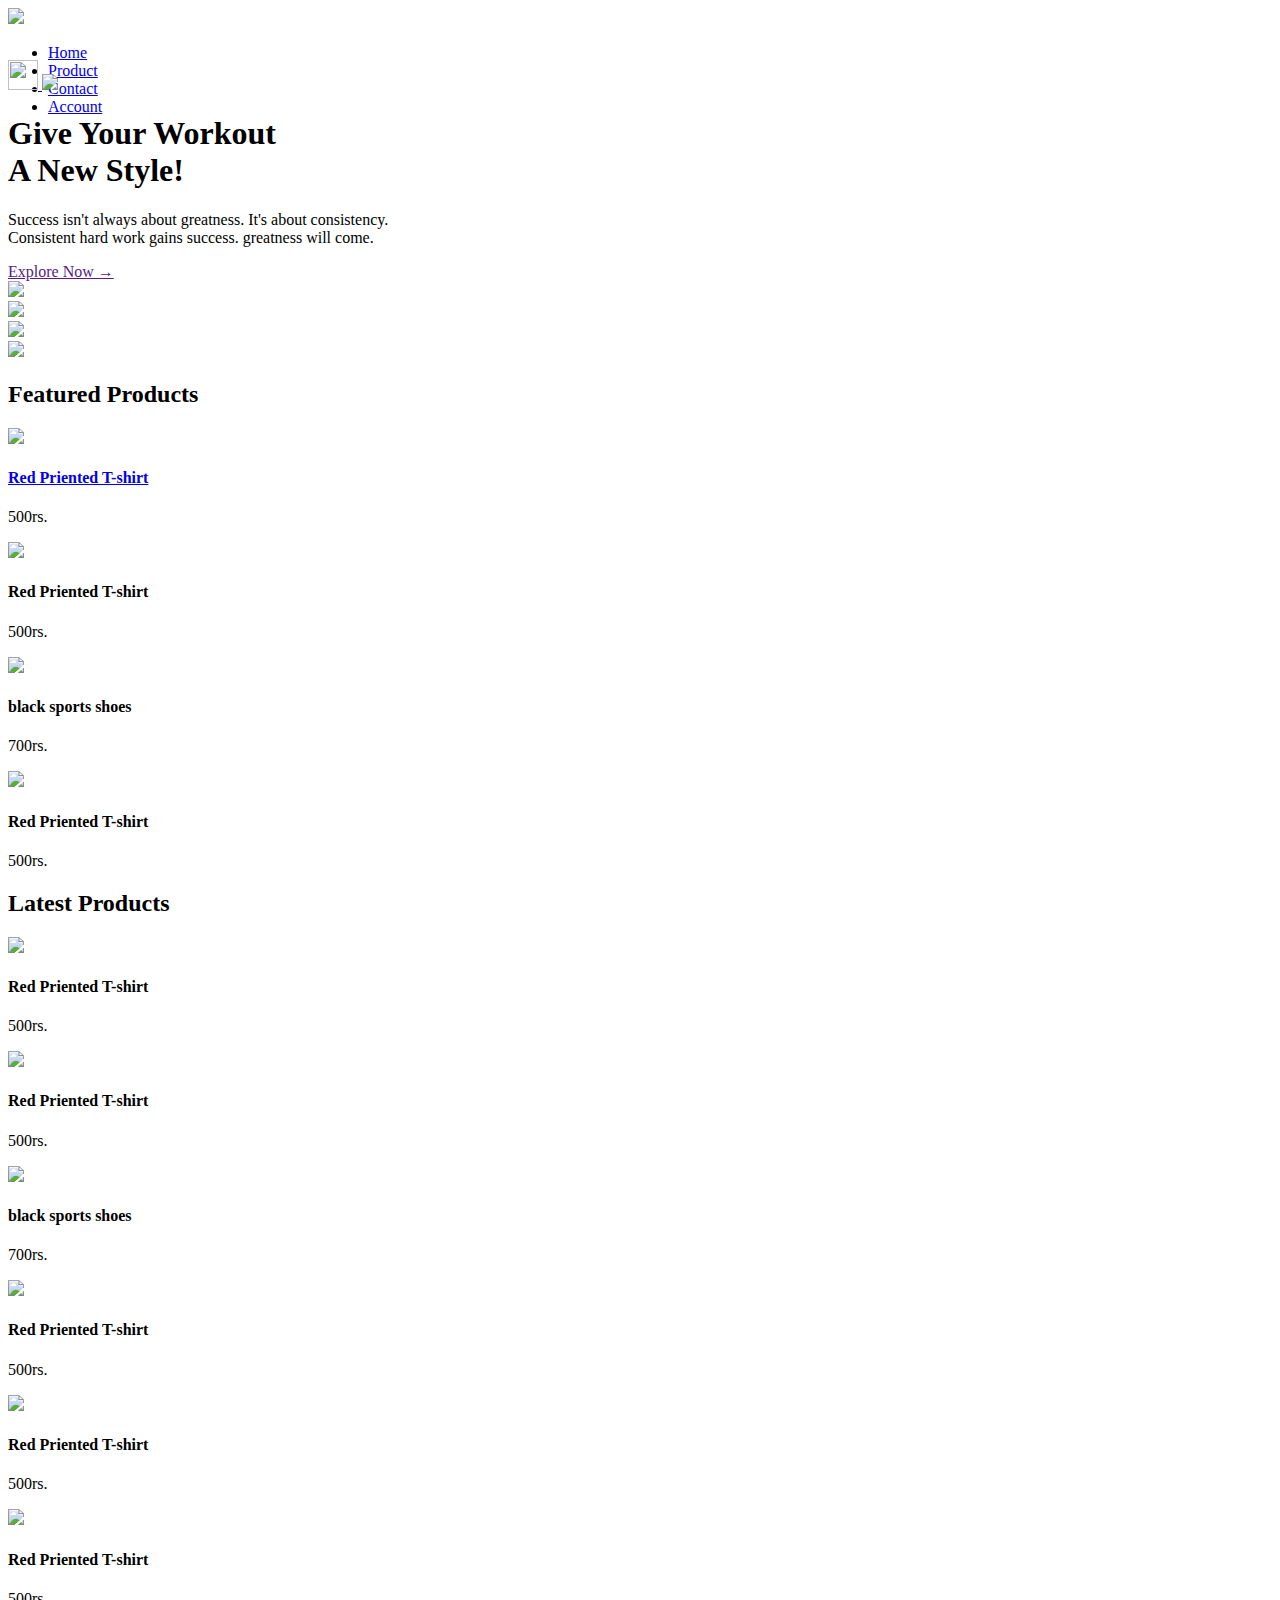
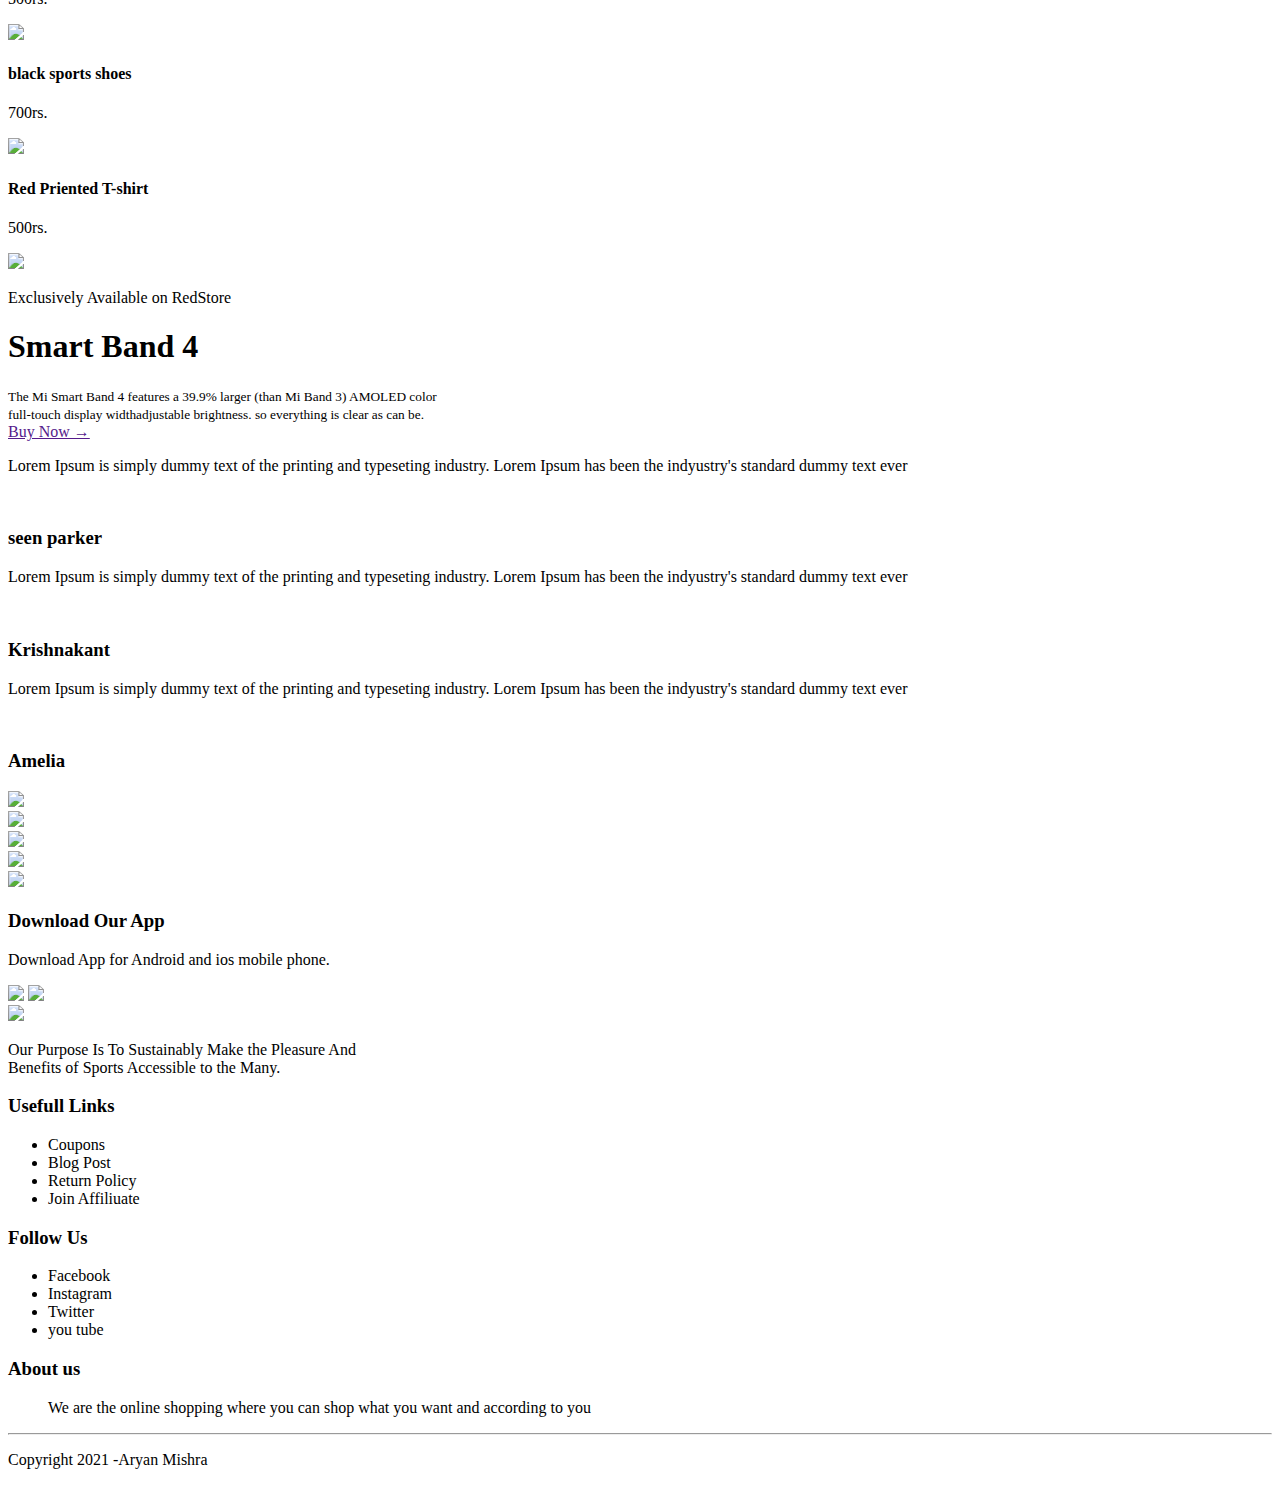
==== index.html @ d1f99765 "Add files via upload" ====
<!DOCTYPE html>
<html lang="en">
<head>
    <meta charset="UTF-8">
    <meta name="viewport" content="width=device-width, initial-scale=1.0">
    <title>RedStore  | Ecommerce Website Design</title>
    <link rel="stylesheet" href="style.css">
   <link rel="stylesheet" href="path/to/font-awesome/css/font-awesome.min.css">

</head> 
<body>

    <div class="header">
    <div class="container">
        <div class="navbar">
            <div class="logo">
                <a href="index.html"><img src="images/logo.png" width="125px"></a>
            </div>
            <nav>
                <ul id="MenuItems">
                    <li><a href="index.html">Home</a></li>
                    <li><a href="product.html">Product</a></li>
                    <li><a href="contact.html">Contact</a></li>
                    <li><a href="account.html">Account</a></li>   
                     
                <ul>
    
                
    
               
            </nav>
           <a href="cart.html"> <img src="images/cart.png" width="30px" height="30px">

           </a>
            <img src="images/menu.png" class="menu-icon" onclick="menutoggle()">
        </div>
        <div class="row">
            <div class="col-2">
                  <h1> Give Your Workout<br> A New Style!</h1>
                  <p>Success isn't always about greatness. It's about consistency.<br> Consistent hard work gains success. greatness will come.</p>
                  <a href="" class="btn">Explore Now  &#8594;</a>
            </div>
            <div class="col-2">
                <img src="images/image1.png" >
                
            </div>
        </div>
    
    </div>
    </div>
<!--------- featured categorie ------>
<div class="categories">
    <div class="small-container">
        <div class="row">
            <div class="col-3"> 
                <img src="images/category-1.jpg">
            </div>
            <div class="col-3"> 
                <img src="images/category-2.jpg">
            </div>
            <div class="col-3"> 
                <img src="images/category-3.jpg">
            </div>
        </div>
    </div>
    

    </div>
    

    <!------------- featured products ------------->
    <div class="small-container">
        <h2 class="title"> Featured Products</h2>
        <div class="row">
            <div class="col-4">
               <a href="product details.html"> <img src="images/product-1.jpg" > </a>
                <a href="product details.html"><h4>Red Priented T-shirt</h4> </a>
                <div class="rating">
                    <i class="fa fa-star" ></i>
                    <i class="fa fa-star" ></i>
                    <i class="fa fa-star" ></i>
                    <i class="fa fa-star" ></i>

                </div>
            
                <p> 500rs.</p>
            </div>
            <div class="col-4">
                <img src="images/product-2.jpg" >
                <h4>Red Priented T-shirt</h4>
                <p> 500rs.</p>
            </div>
            <div class="col-4">
                <img src="images/product-3.jpg" >
                <h4>black sports shoes
                </h4>
                <p> 700rs.</p>
            </div>
            <div class="col-4">
                <img src="images/product-4.jpg" >
                <h4>Red Priented T-shirt</h4>
                <p> 500rs.</p>
            </div>
          
        </div>
        <h2 class="title">Latest Products</h2>
        <div class="row">
            <div class="col-4">
                <img src="images/product-4.jpg" >
                <h4>Red Priented T-shirt</h4>
                <div class="rating">
                    <i class="fa fa-star" ></i>
                    <i class="fa fa-star" ></i>
                    <i class="fa fa-star" ></i>
                    <i class="fa fa-star" ></i>

                </div>
            
                <p> 500rs.</p>
            </div>
            <div class="col-4">
                <img src="images/product-5.jpg" >
                <h4>Red Priented T-shirt</h4>
                <p> 500rs.</p>
            </div>
            <div class="col-4">
                <img src="images/product-6.jpg" >
                <h4>black sports shoes
                </h4>
                <p> 700rs.</p>
            </div>
            <div class="col-4">
                <img src="images/product-7.jpg" >
                <h4>Red Priented T-shirt</h4>
                <p> 500rs.</p>
            </div>
          
        </div>
        <div class="row">
            <div class="col-4">
                <img src="images/product-8.jpg" >
                <h4>Red Priented T-shirt</h4>
                <div class="rating">
                    <i class="fa fa-star" ></i>
                    <i class="fa fa-star" ></i>
                    <i class="fa fa-star" ></i>
                    <i class="fa fa-star" ></i>

                </div>
            
                <p> 500rs.</p>
            </div>
            <div class="col-4">
                <img src="images/product-10.jpg" >
                <h4>Red Priented T-shirt</h4>
                <p> 500rs.</p>
            </div>
            <div class="col-4">
                <img src="images/product-11.jpg" >
                <h4>black sports shoes
                </h4>
                <p> 700rs.</p>
            </div>
            <div class="col-4">
                <img src="images/product-12.jpg" >
                <h4>Red Priented T-shirt</h4>
                <p> 500rs.</p>
            </div>
          
        </div>







    </div>


<!----------------offer------------>
<div class="offer"> 
    <div class="small-container">
        <div class="row">
            <div  class="col-2">
                <img src="images/exclusive.png" class="offer-img">
            </div>
            <div class="col-2">
                <p>Exclusively Available on RedStore</p>
                <h1>Smart Band 4</h1>
                <small>The Mi Smart Band 4 features a 39.9% larger
                    (than Mi Band 3) AMOLED color <br>full-touch display widthadjustable brightness. so everything is clear as 
                    can be.
                </small><br>
                <a href="" class="btn">Buy Now &#8594;</a>
            </div>
        </div>
    </div>
</div>
<!----------------------------testimonial---------------->
<div class="testimonial">
    <div class="small-container">
        <div class="row">
            <div class="col-3">
                <i class="fa fa-quote-left"></i>
                <p>Lorem Ipsum is simply dummy text of the printing
                    and typeseting industry. Lorem Ipsum has been the 
                    indyustry's standard dummy text  ever 

                </p>
                <img src="images/user-1.png" alt="">
                <h3>seen parker</h3>
            </div>
            <div class="col-3">
                <i class="fa fa-quote-left"></i>
                <p>Lorem Ipsum is simply dummy text of the printing
                    and typeseting industry. Lorem Ipsum has been the 
                    indyustry's standard dummy text  ever 

                </p>
                <img src="images/user-2.png" alt="">
                <h3>Krishnakant</h3>
            </div>
            <div class="col-3">
                <i class="fa fa-quote-left"></i>
                <p>Lorem Ipsum is simply dummy text of the printing
                    and typeseting industry. Lorem Ipsum has been the 
                    indyustry's standard dummy text  ever 

                </p>
                <img src="images/user-3.png" alt="">
                <h3>Amelia</h3>
            </div>
        </div>
    </div>
</div>



<!------------Brands------------->
<div class="brands">
    <div class="small-container">
        <div class="row">
            <div class="col-5">
                <img src="images/logo-godrej.png">
            </div>
            <div class="col-5">
                <img src="images/logo-coca-cola.png">
            </div>
            <div class="col-5">
                <img src="images/logo-paypal.png">
            </div>
            <div class="col-5">
                <img src="images/logo-oppo.png">
            </div>
    
            <div class="col-5">
                <img src="images/logo-philips.png">
            </div>
        </div>

        
    </div>
</div>


<!----------------footer----------------->
<div class="footer">
    <div class="container">
        <div class="row">
            <div class="footer-col-1">
                <h3>Download Our App</h3>
                <p>Download App for Android and ios mobile phone.</p>
                <div class="app-logo">
                    <img src="images/play-store.png">
                    <img src="images/app-store.png">
                </div>
            </div>
            <div class="footer-col-2">
                <img src="images/logo-white.png">
                <p>Our Purpose Is To Sustainably Make the Pleasure And 
                   <br> Benefits of Sports Accessible to the Many.</p>
            </div>
            <div class="footer-col-3">
                <h3>Usefull Links</h3>
                <ul>
                    <li>Coupons</li>
                    <li>Blog Post</li>
                    <li>Return Policy</li>
                    <li>Join Affiliuate</li>
                </ul>
                
            </div>
            <div class="footer-col-4">
                <h3>Follow Us</h3>
                <ul>
                    <li>Facebook</li>
                    <li>Instagram</li>
                    <li>Twitter</li>
                    <li>you tube</li>
                </ul>
            </div>
            <div>
                <h3>About us</h3>
                <ul>
                    <p>We are the online shopping where you can shop what you want and according to you</p>
                </ul>
            </div>
        </div>
        <hr>
        <p class="Copyright">Copyright 2021 -Aryan Mishra</p>
    </div>
</div>

<!---------------js for toggle menu-------->
<script>
    var MenuItems = document.getElementById("MenuItems");

    MenuItems.style.maxHeight = "0px";
    function menutoggle(){
        if(MenuItems.style.maxHeight == "0px")
        {
            MenuItems.style.maxHeight = "200px";

        }
        else
        {
            MenuItems.style.maxHeight = "0px"
        }
    }
</script>
</body>   
</html>
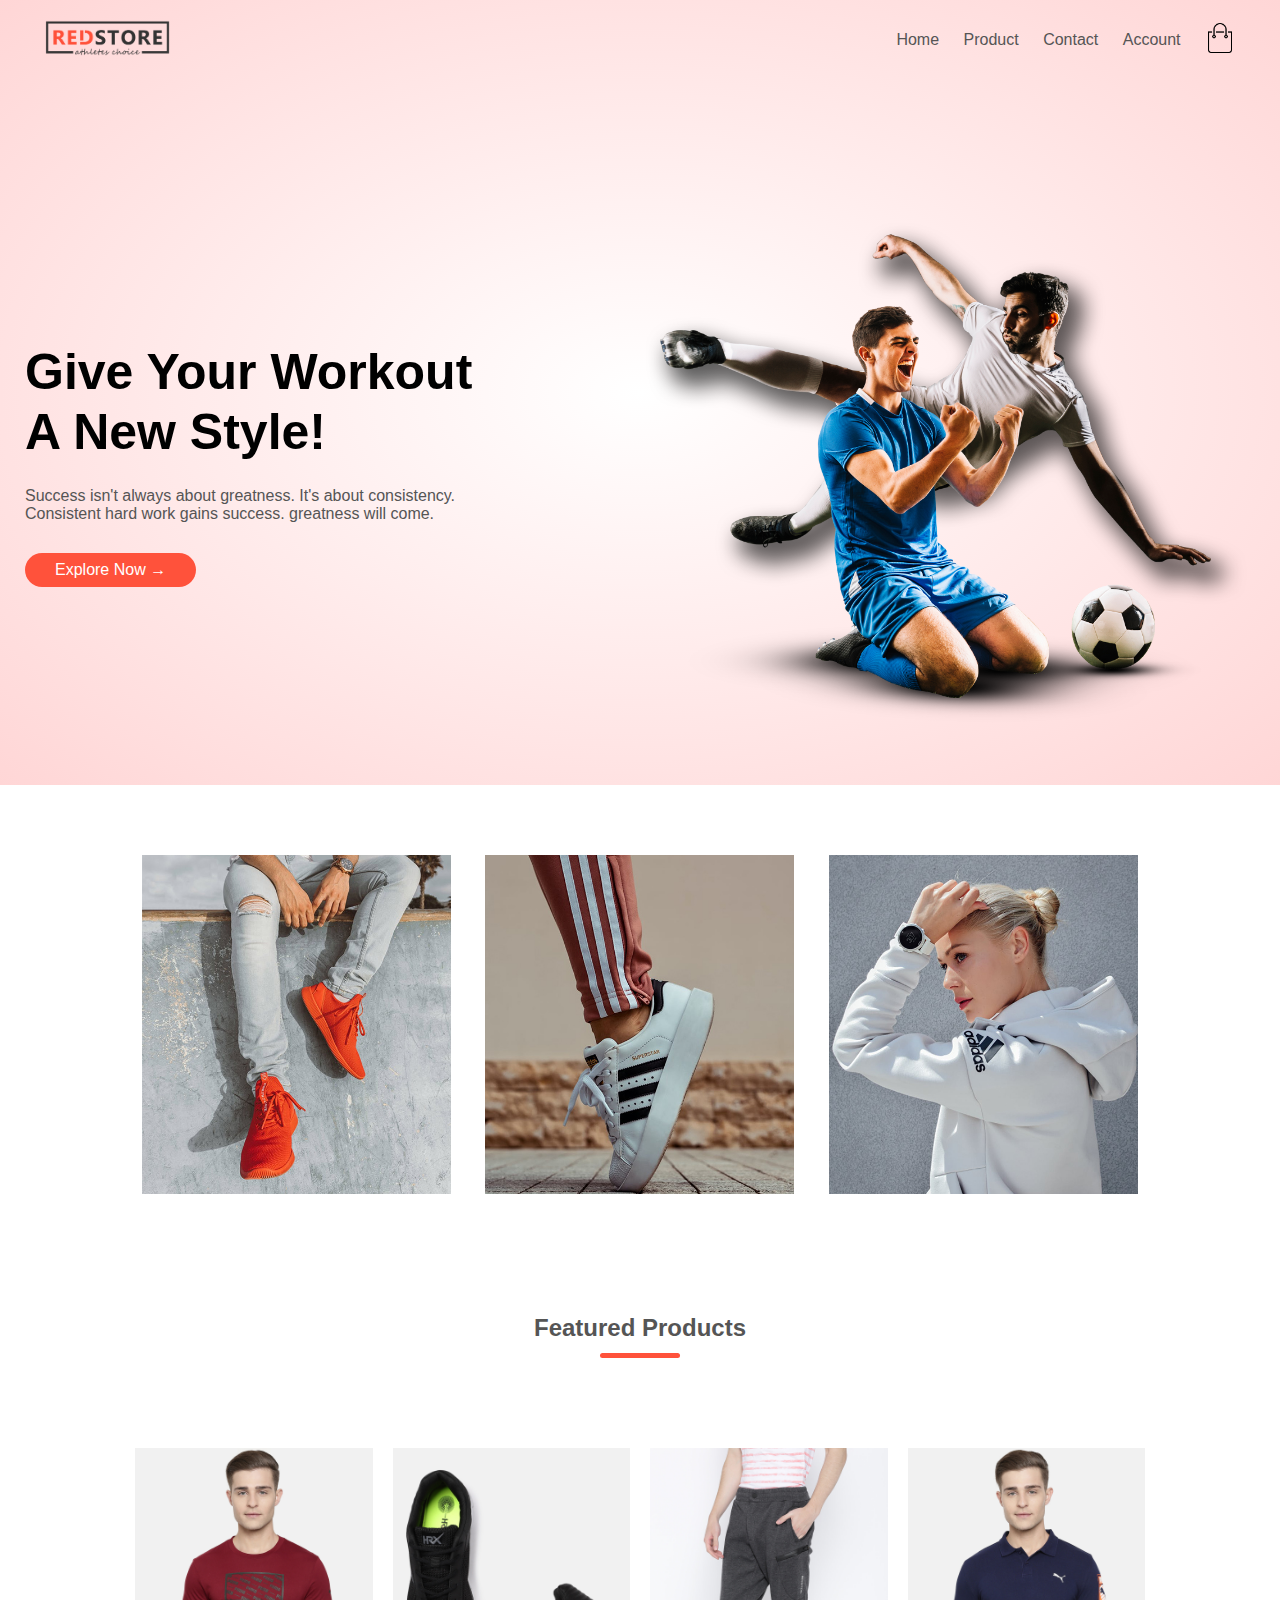
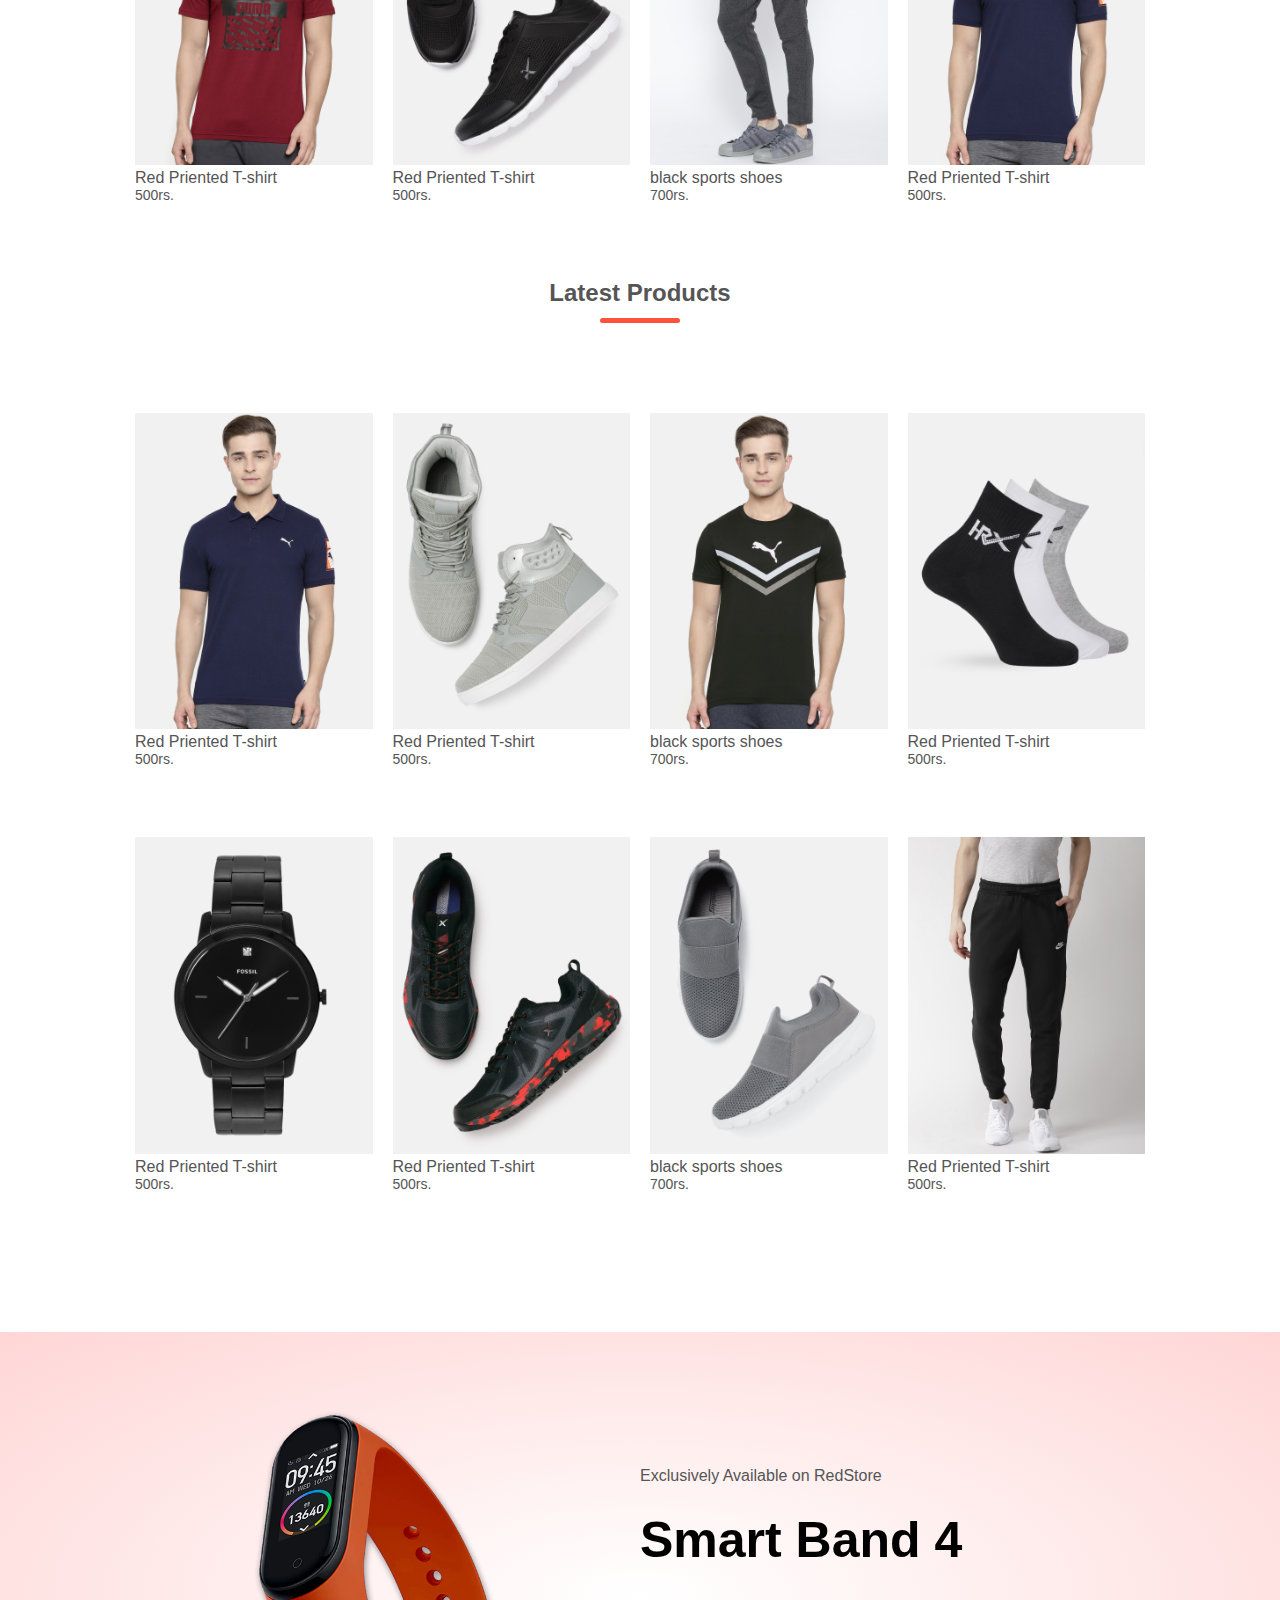
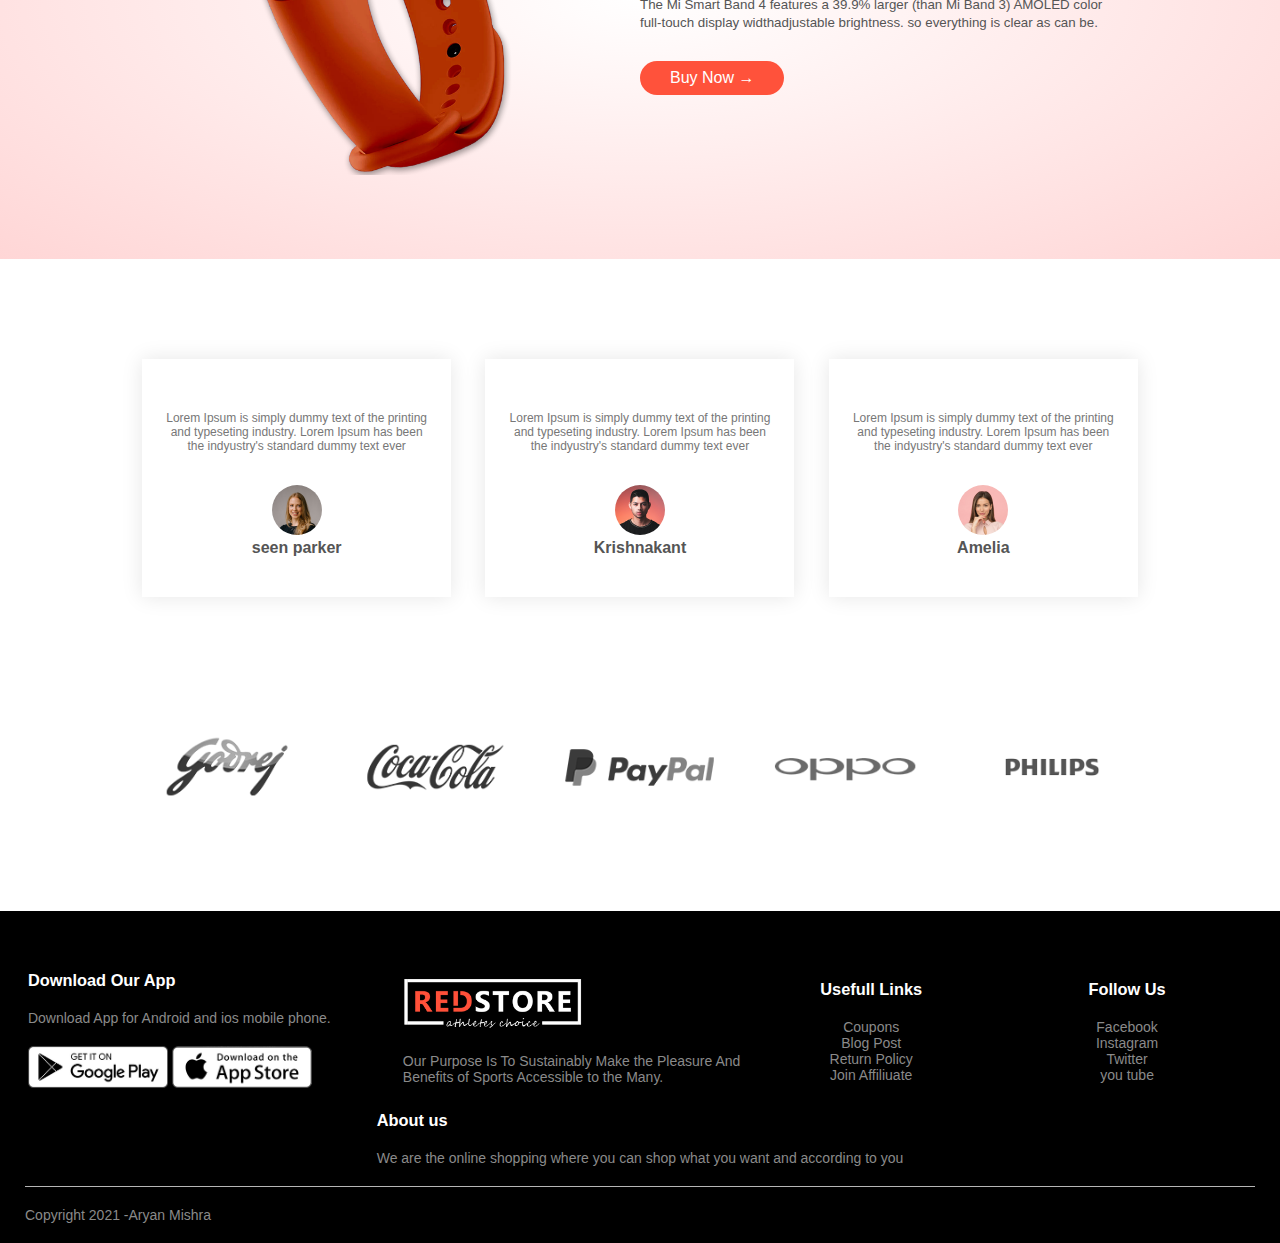
==== commit f0adfe93: "Update index.html" ====
--- a/index.html
+++ b/index.html
@@ -14,7 +14,7 @@
     <div class="container">
         <div class="navbar">
             <div class="logo">
-                <a href="index.html"><img src="images/logo.png" width="125px"></a>
+                <a href="index.html"><img src="logo.png" width="125px"></a>
             </div>
             <nav>
                 <ul id="MenuItems">
@@ -29,10 +29,10 @@
     
                
             </nav>
-           <a href="cart.html"> <img src="images/cart.png" width="30px" height="30px">
+           <a href="cart.html"> <img src="cart.png" width="30px" height="30px">
 
            </a>
-            <img src="images/menu.png" class="menu-icon" onclick="menutoggle()">
+            <img src="menu.png" class="menu-icon" onclick="menutoggle()">
         </div>
         <div class="row">
             <div class="col-2">
@@ -41,7 +41,7 @@
                   <a href="" class="btn">Explore Now  &#8594;</a>
             </div>
             <div class="col-2">
-                <img src="images/image1.png" >
+                <img src="image1.png" >
                 
             </div>
         </div>
@@ -53,13 +53,13 @@
     <div class="small-container">
         <div class="row">
             <div class="col-3"> 
-                <img src="images/category-1.jpg">
+                <img src="category-1.jpg">
             </div>
             <div class="col-3"> 
-                <img src="images/category-2.jpg">
+                <img src="category-2.jpg">
             </div>
             <div class="col-3"> 
-                <img src="images/category-3.jpg">
+                <img src="category-3.jpg">
             </div>
         </div>
     </div>
@@ -73,7 +73,7 @@
         <h2 class="title"> Featured Products</h2>
         <div class="row">
             <div class="col-4">
-               <a href="product details.html"> <img src="images/product-1.jpg" > </a>
+               <a href="product details.html"> <img src="product-1.jpg" > </a>
                 <a href="product details.html"><h4>Red Priented T-shirt</h4> </a>
                 <div class="rating">
                     <i class="fa fa-star" ></i>
@@ -86,18 +86,18 @@
                 <p> 500rs.</p>
             </div>
             <div class="col-4">
-                <img src="images/product-2.jpg" >
-                <h4>Red Priented T-shirt</h4>
-                <p> 500rs.</p>
-            </div>
-            <div class="col-4">
-                <img src="images/product-3.jpg" >
+                <img src="product-2.jpg" >
+                <h4>Red Priented T-shirt</h4>
+                <p> 500rs.</p>
+            </div>
+            <div class="col-4">
+                <img src="product-3.jpg" >
                 <h4>black sports shoes
                 </h4>
                 <p> 700rs.</p>
             </div>
             <div class="col-4">
-                <img src="images/product-4.jpg" >
+                <img src="product-4.jpg" >
                 <h4>Red Priented T-shirt</h4>
                 <p> 500rs.</p>
             </div>
@@ -106,7 +106,7 @@
         <h2 class="title">Latest Products</h2>
         <div class="row">
             <div class="col-4">
-                <img src="images/product-4.jpg" >
+                <img src="product-4.jpg" >
                 <h4>Red Priented T-shirt</h4>
                 <div class="rating">
                     <i class="fa fa-star" ></i>
@@ -119,18 +119,18 @@
                 <p> 500rs.</p>
             </div>
             <div class="col-4">
-                <img src="images/product-5.jpg" >
-                <h4>Red Priented T-shirt</h4>
-                <p> 500rs.</p>
-            </div>
-            <div class="col-4">
-                <img src="images/product-6.jpg" >
+                <img src="product-5.jpg" >
+                <h4>Red Priented T-shirt</h4>
+                <p> 500rs.</p>
+            </div>
+            <div class="col-4">
+                <img src="product-6.jpg" >
                 <h4>black sports shoes
                 </h4>
                 <p> 700rs.</p>
             </div>
             <div class="col-4">
-                <img src="images/product-7.jpg" >
+                <img src="product-7.jpg" >
                 <h4>Red Priented T-shirt</h4>
                 <p> 500rs.</p>
             </div>
@@ -138,7 +138,7 @@
         </div>
         <div class="row">
             <div class="col-4">
-                <img src="images/product-8.jpg" >
+                <img src="product-8.jpg" >
                 <h4>Red Priented T-shirt</h4>
                 <div class="rating">
                     <i class="fa fa-star" ></i>
@@ -151,18 +151,18 @@
                 <p> 500rs.</p>
             </div>
             <div class="col-4">
-                <img src="images/product-10.jpg" >
-                <h4>Red Priented T-shirt</h4>
-                <p> 500rs.</p>
-            </div>
-            <div class="col-4">
-                <img src="images/product-11.jpg" >
+                <img src="product-10.jpg" >
+                <h4>Red Priented T-shirt</h4>
+                <p> 500rs.</p>
+            </div>
+            <div class="col-4">
+                <img src="product-11.jpg" >
                 <h4>black sports shoes
                 </h4>
                 <p> 700rs.</p>
             </div>
             <div class="col-4">
-                <img src="images/product-12.jpg" >
+                <img src="product-12.jpg" >
                 <h4>Red Priented T-shirt</h4>
                 <p> 500rs.</p>
             </div>
@@ -183,7 +183,7 @@
     <div class="small-container">
         <div class="row">
             <div  class="col-2">
-                <img src="images/exclusive.png" class="offer-img">
+                <img src="exclusive.png" class="offer-img">
             </div>
             <div class="col-2">
                 <p>Exclusively Available on RedStore</p>
@@ -208,7 +208,7 @@
                     indyustry's standard dummy text  ever 
 
                 </p>
-                <img src="images/user-1.png" alt="">
+                <img src="user-1.png" alt="">
                 <h3>seen parker</h3>
             </div>
             <div class="col-3">
@@ -218,7 +218,7 @@
                     indyustry's standard dummy text  ever 
 
                 </p>
-                <img src="images/user-2.png" alt="">
+                <img src="user-2.png" alt="">
                 <h3>Krishnakant</h3>
             </div>
             <div class="col-3">
@@ -228,7 +228,7 @@
                     indyustry's standard dummy text  ever 
 
                 </p>
-                <img src="images/user-3.png" alt="">
+                <img src="user-3.png" alt="">
                 <h3>Amelia</h3>
             </div>
         </div>
@@ -242,20 +242,20 @@
     <div class="small-container">
         <div class="row">
             <div class="col-5">
-                <img src="images/logo-godrej.png">
-            </div>
-            <div class="col-5">
-                <img src="images/logo-coca-cola.png">
-            </div>
-            <div class="col-5">
-                <img src="images/logo-paypal.png">
-            </div>
-            <div class="col-5">
-                <img src="images/logo-oppo.png">
-            </div>
-    
-            <div class="col-5">
-                <img src="images/logo-philips.png">
+                <img src="logo-godrej.png">
+            </div>
+            <div class="col-5">
+                <img src="logo-coca-cola.png">
+            </div>
+            <div class="col-5">
+                <img src="logo-paypal.png">
+            </div>
+            <div class="col-5">
+                <img src="logo-oppo.png">
+            </div>
+    
+            <div class="col-5">
+                <img src="logo-philips.png">
             </div>
         </div>
 
@@ -272,12 +272,12 @@
                 <h3>Download Our App</h3>
                 <p>Download App for Android and ios mobile phone.</p>
                 <div class="app-logo">
-                    <img src="images/play-store.png">
-                    <img src="images/app-store.png">
+                    <img src="play-store.png">
+                    <img src="app-store.png">
                 </div>
             </div>
             <div class="footer-col-2">
-                <img src="images/logo-white.png">
+                <img src="logo-white.png">
                 <p>Our Purpose Is To Sustainably Make the Pleasure And 
                    <br> Benefits of Sports Accessible to the Many.</p>
             </div>
@@ -330,4 +330,4 @@
     }
 </script>
 </body>   
-</html>+</html>
--- a/style.css
+++ b/style.css
@@ -0,0 +1,532 @@
+*{
+    margin: 0;
+    padding: 0;
+    box-sizing: border-box;
+}
+
+body{
+    font-family: 'Poppins', sans-serif;
+}
+
+.navbar{
+    display: flex;
+    align-items: center;
+    padding: 20px;
+}
+nav{
+    flex: 1;
+    text-align: right;
+}
+nav ul{
+    display: inline-block;
+    list-style-type: none;
+}
+nav ul li{
+    display: inline-block;
+    margin-right: 20px;
+}
+a{
+    text-decoration: none;
+    color: #555;
+}
+p{
+    color: #555;
+}
+.container{
+    max-width: 1300px;
+    margin: auto;
+    padding-left: 25px;
+    padding-right: 25px;
+}
+.row{
+    display: flex;
+    align-items: center;
+    flex-wrap: wrap;
+    justify-content: space-around;
+}
+.col-2{
+    flex-basis: 50%;
+    min-width: 300px;
+}
+.col-2 img{
+    max-width: 100%;
+    padding: 50px 0;
+}
+.col-2 h1{
+    font-size: 50px;
+    line-height: 60px;
+    margin: 25px 0;
+}
+.btn{
+    display: inline-block;
+    background: #ff523b;
+    color: #fff;
+    padding: 8px 30px;
+    margin: 30px 0;
+    border-radius: 30px;
+    transition: background 0.5s;
+}
+
+.btn:hover{
+    background: #563434;
+
+}
+.header{
+    background: radial-gradient(#fff,#ffd6d6);
+}
+.header  .row{
+    margin-top: 70px;
+}
+.categories{
+    margin: 70px 0;
+}
+.col-3{
+    flex-basis: 30%;
+    min-width: 250px;
+    margin-bottom: 30px;
+}
+.col-3 img{
+    width: 100%;
+}
+.small-container{
+    max-width: 1080px;
+    margin: auto;
+    padding-left: 25px;
+    padding-right: 25px;
+}
+.col-4{
+    flex-basis: 25%;
+    padding: 10px;
+    min-width: 200px;
+    margin-bottom: 50px;
+    transition: transform 0.5s;
+}
+.col-4 img{
+    width: 100%;
+}
+
+.title{
+    text-align: center;
+    margin: 0 auto 80px;
+    position: relative;
+    line-height: 60px;
+    color: #555;
+}
+.title::after{
+    content: '';
+    background: #ff523b;
+    width: 80px;
+    height: 5px;
+    border-radius: 5px;
+    position: absolute;
+    bottom: 0;
+    left: 50%;
+    transform: translateX(-50%);
+}
+
+h4{
+    color: #555;
+    font-weight: normal;
+}
+.col-4 p{
+    font-size: 14px;
+}
+.rating .fa{
+    color: #ff523b;
+}
+
+.col-4:hover{
+    transform: translateY(-5px);
+
+}
+/*--------offer-----------*/
+
+.offer{
+    background: radial-gradient(#fff,#ffd6d6);
+    margin-top: 80px;
+    padding: 30px 0;
+}
+.col-2 .offer-img{
+    padding: 50px;
+}
+small{
+    color: #555;
+}
+
+/*-----------testimonial-------*/
+
+.testimonial{
+    padding-top: 100px;
+}
+.testimonial .col-3{
+    text-align: center;
+    padding: 40px 20px;
+    box-shadow: 0 0 20px 0px rgba(0,0,0,0.1);
+    cursor: pointer;
+    transition: transform 0.5s;
+}
+.testimonial .col-3 img{
+    width: 50px;
+    margin-top: 20px;
+    border-radius: 50%;
+}
+.testimonial .col-3:hover{
+    transform: translateY(-10px);
+}
+.fa.fa-quote-left{
+    font-size: 34px;
+    color: #ff523b;
+}
+.col-3 p{
+    font-size: 12px;
+    margin: 12px 0;
+    color: #777;
+
+}
+.testimonial .col-3 h3{
+    font-weight: 600;
+    color: #555;
+    font-size: 16px;
+}
+
+/*--------------brands----------*/
+.brands{
+    margin: 100px auto;
+}
+.col-5{
+    width: 160px;
+}
+.col-5 img{
+    width: 100%;
+    cursor: pointer;
+    filter: grayscale(100%);
+}
+.col-5 img:hover{
+    filter: grayscale(0);
+}
+
+/*--------footer----------*/
+
+.footer{
+    background: #000;
+    color: #8a8a8a;
+    font-size: 14px;
+    padding: 60px 0 20px;
+}
+.footer p{
+    color: #8a8a8a;
+}
+.footer h3{
+    color: #fff;
+    margin-bottom: 20px;
+}
+.footer-col-1, .footer-col-2, .footer-col-3, .footer-col-4{
+    min-width: 250px;
+    margin-bottom: 20px;
+} 
+.footer-col-1{
+    flex-basis: 30%;
+}
+.fooler-col-2{
+    flex: 1;
+    text-align: center;
+}
+.footer-col-2 img{
+    width: 180px;
+    margin-bottom: 20px;
+}
+.footer-col-3, .footer-col-4{
+    flex-basis: 12%;
+    text-align: center;
+}
+ul{
+    list-style: none;
+}
+.app-logo{
+    margin-top: 20px;
+}
+.app-logo img{
+    width: 140px;
+}
+.footer hr{
+    border: none;
+    background: #b5b5b5;
+    height: 1px;
+    margin: 20px 0;
+}
+.copyright{
+    text-align: center;
+}
+
+.menu-icon{
+    width: 28px;
+    margin-left: 20px;
+    display: none;
+}
+/*-----------------media query for menu-----------*/
+
+@media only screen and (max-width: 800px){
+
+    nav ul{
+        position: absolute;
+        top: 70px;
+        left: 0;
+        background: #333;
+        width: 100%;
+        overflow: hidden;
+        transition: max-height 0.5s;
+    }
+    nav ul li{
+        display: block;
+        margin-right: 50px;
+        margin-top: 10px;
+        margin-bottom: 10px;
+    }
+    nav ul li a{
+        color: #fff;
+    }
+    .menu-icon{
+        display: block;
+        cursor: pointer;
+    }
+}
+/*-----------all product---------*/
+
+.row-2{
+    justify-content: space-between;
+    margin: 100px auto 50px;
+}
+select{
+    border: 1px solid #ff523b;
+    padding: 5px;
+}
+select:focus{
+    outline: none;
+}
+.page-btn{
+    margin: 0 auto 80px;
+
+}
+.page-btn span{
+    display: inline-block;
+    border: 1px solid #ff523b;
+    margin-left: 10px;
+    width: 40px;
+    height: 40px;
+    text-align: center;
+    line-height: 40px;
+    cursor: pointer;
+}
+.page-btn span:hover{
+    background: #ff523b;
+    color: #fff;
+}
+
+/*------------------single product details----------------*/
+
+.single-product{
+    margin-top: 80px;
+}
+.single-product .col-2 img{
+    padding: 0;
+}
+.single-product .col-2{
+    padding: 20px;
+}
+.single-product h4{
+    margin: 20px 0;
+    font-size: 22px;
+    font-weight: bold;
+}
+.single-product select{
+    display: block;
+    padding: 10px;
+    margin-top: 20px;
+}
+.single-product input{
+    width: 50px;
+    height: 40px;
+    padding-left: 10px;
+    font-size: 20px;
+    margin-right: 10px;
+    border: 1px solid #ff523b;
+}
+input:focus{
+    outline: none;
+}
+
+.small-img-row{
+    display: flex;
+    justify-content: space-between;
+}
+.small-img-col{
+    flex-basis: 24%;
+    cursor: pointer;
+}
+/*----------cart item--------------*/
+.cart-page{
+    margin: 80px auto;
+}
+table{
+    width: 100%;
+    border-collapse: collapse;
+}
+.cart-info{
+    display: flex;
+    flex-wrap: wrap;
+}
+th{
+    text-align: left;
+    padding: 5px;
+    color: #fff;
+    background: #ff523b;
+    font-weight: normal;
+}
+td{
+    padding: 10px 5px;
+}
+td input{
+    width: 40px;
+    height: 30px;
+    padding: 5px;
+}
+td a{
+    color: #ff523b;
+    font-size: 12px;
+}
+td img{
+    width: 80px;
+    height: 80px;
+}
+
+.total-price{
+    display: flex;
+    justify-content: flex-end;
+}
+.total-price table{
+    border-top: 3px solid #ff523b;
+    width: 100%;
+    max-width: 400px;
+}
+td:last-child{
+    text-align: right;
+}
+th:last-child{
+    text-align: right;
+}
+
+/*----------account-page-----------*/
+.account-page{
+    padding: 50px 0;
+    background: radial-gradient(#fff,#ffd6d6);
+}
+.form-container{
+    background: #fff;
+    width: 300px;
+    height: 400px;
+    position: relative;
+    text-align: center;
+    padding: 20px 0;
+    margin: auto;
+    box-shadow: 0 0 20px 0px rgba(0,0,0,0.1);
+    overflow: hidden;
+}
+.form-container span{
+    font-weight: bold;
+    padding: 0 10px;
+    color: #555;
+    cursor: pointer;
+    width: 100px;
+    display: inline-block;
+}
+.form-btn{
+    display: inline-block;
+
+}
+.form-container form{
+    max-width: 300px;
+    padding: 0 20px;
+    position: absolute;
+    top: 130px;
+    transition: transform 1s;
+}
+form input{
+    width: 100%;
+    height: 30px;
+    margin: 10px 0;
+    padding: 0 10px;
+    border: 1px solid #ccc;
+}
+form .btn{
+    width: 100%;
+    border: none;
+    cursor: pointer;
+    margin: 10px 0;
+}
+form .btn:focus{
+    outline: none;
+}
+#LoginForm{
+    left: -300px;
+}
+#RegForm{
+    left: 0;
+}
+form a{
+    font-size: 12px;
+}
+#Indicator{
+    width: 100px;
+    border: none;
+    background: #ff523b;
+    height: 3px;
+    margin-top: 8px;
+    transform: translateX(100px);
+    transition: transform 1s;
+}
+/*----------------concact----------*/
+.contact{
+    padding: 12px;
+    text-align: center;
+    color: black;
+    cursor: pointer;
+    text-shadow: blue;
+    font-size: 200%;
+    background: #ff523b;
+
+}
+#user{
+    padding: 20px;
+    color: sandybrown;
+    text-align: justify;
+    font-weight: bold;
+
+}
+
+
+
+
+
+
+/*-------------media query for less than 600 screen size--------*/
+@media only screen and (max-width: 800px){
+    .row{
+        text-align: center;
+    }
+    .col-2, .col-3 , .col-4{
+        flex-basis: 100%;
+    }
+    .single-product .row{
+        text-align: left;
+    }
+    .single-product .col-2{
+        padding: 20px 0;
+    }
+    .single-product h1{
+        font-size: 26px;
+        line-height: 32px;
+    }
+    .cart-info p{
+        display: none;
+    }
+}